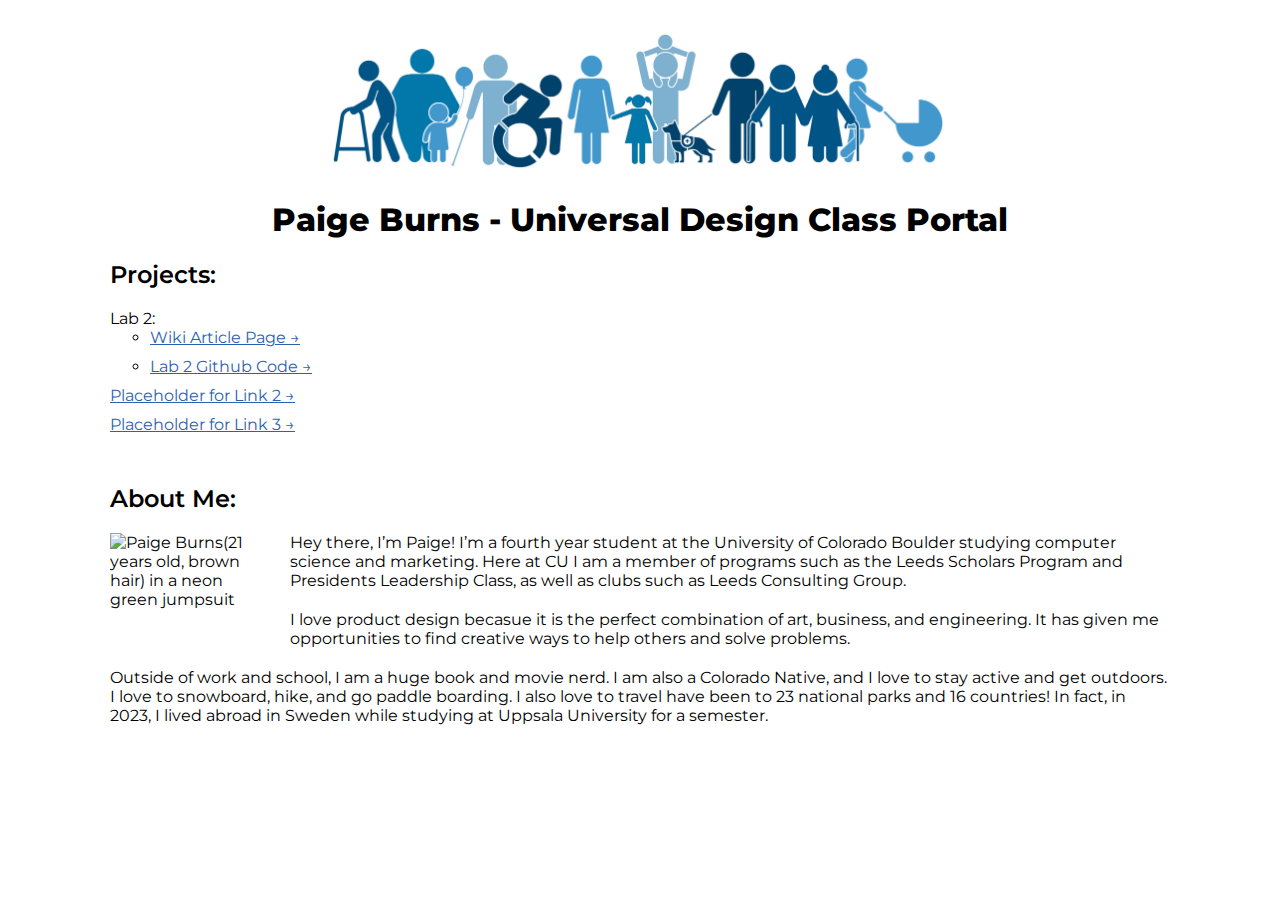
==== index.html @ fd1572c0 "adding in link to gihub" ====
<!doctype html>
<html lang="en">

<head>
  <meta charset="utf-8">
  <meta name="viewport" content="width=device-width, initial-scale=1, shrink-to-fit=no">
  <link href="./css/style.css" rel="stylesheet">

  <title>Paige Burns - CSCI 3150</title>
</head>

<body>
    <div class="container">
        <header>
            <img class="header-img" src="./photos/index/udheader.jpg" alt="silohettes of many humans with varying range of ability">
            <h1> Paige Burns - Universal Design Class Portal</h1>
        </header>

        <main>
            <section>
                <h2>Projects:</h2>
                <ul class="nobullets">
                    <li>Lab 2:
                        <ul>
                            <li> <a href="lab2.html">Wiki Article Page &#8594;</a> </li>
                            <li><a href="https://github.com/paige-burnss/csci3150/blob/main/lab2.html"> Lab 2 Github Code &#8594; </a></li>
                        </ul>
                    </li>
                    <li><a href="#">Placeholder for Link 2 &#8594;</a></li>
                    <li><a href="#">Placeholder for Link 3 &#8594;</a></li>
                </ul>
            </section>
        
            <section>
                <h2>About Me:</h2>
                <img class="picofme" src="./photos/index/picofme.JPG" alt="Paige Burns(21 years old, brown hair) in a neon green jumpsuit">
                <p class="intro">Hey there, I’m Paige! I’m a fourth year student at the University of Colorado Boulder studying computer
                    science and marketing. Here at CU I am a member of programs such as the Leeds Scholars 
                    Program and Presidents Leadership Class, as well as clubs such as Leeds Consulting Group.
                </p>
                <p class="intro"> I love product design becasue it is the perfect combination of art, business, 
                    and engineering. It has given me opportunities to find creative ways to help others 
                    and solve problems. 
                </p>
                <p class="intro"> Outside of work and school, I am a huge book and movie nerd. I am also a Colorado Native, 
                    and I love to stay active and get outdoors. I love to snowboard, hike, and go paddle
                    boarding. I also love to travel have been to 23 national parks and 16 countries! In fact, 
                    in 2023, I lived abroad in Sweden while studying at Uppsala University for a semester.
                </p>
            </section>
        </main>
    </div> <!-- end div container -->
</body>

</html>
---- css/style.css ----
@import url('https://fonts.googleapis.com/css2?family=Merriweather:wght@700&family=Montserrat:wght@300;400;500;600;700;800&family=Open+Sans&display=swap');

body {
    padding: 1% 5% 1% 5%;
    font-family: 'Montserrat', sans-serif;
}

.container{
    max-width: 1060px;
    margin: 0 auto;
}

h1 {
    text-align: center;
    font-weight: 800;
  }

h2{
    font-weight: 600;
  }

a{
    color:#2a62b0;
}

li{
    margin-bottom:10px;
}


/* Custom Class Style */
.header-img{
    width: 60%;
    border-radius: 15px;
    display: block;
    margin-left: auto;
    margin-right: auto;
}

.picofme{
    width: 13%;
    float: left;
    padding: 0% 4% 2% 0%;
}

.nobullets{
    list-style-type: none;
    padding: 0px 0px 0px 0px;
    margin-bottom: 50px;
}

.intro{
    margin-bottom: 20px;
}
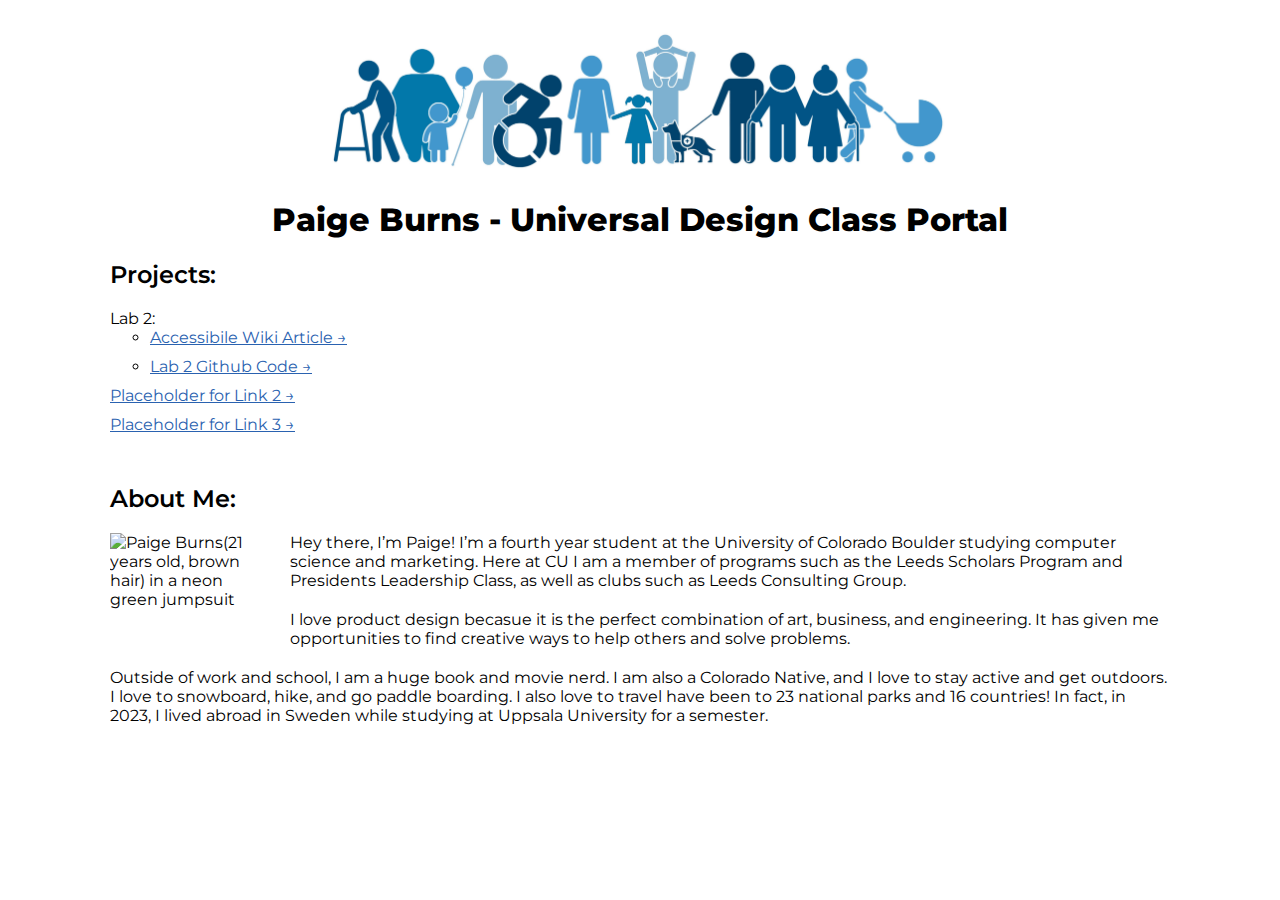
==== commit 0cd5294b: "changing wording" ====
--- a/index.html
+++ b/index.html
@@ -22,7 +22,7 @@
                 <ul class="nobullets">
                     <li>Lab 2:
                         <ul>
-                            <li> <a href="lab2.html">Wiki Article Page &#8594;</a> </li>
+                            <li> <a href="lab2.html">Accessibile Wiki Article &#8594;</a> </li>
                             <li><a href="https://github.com/paige-burnss/csci3150/blob/main/lab2.html"> Lab 2 Github Code &#8594; </a></li>
                         </ul>
                     </li>
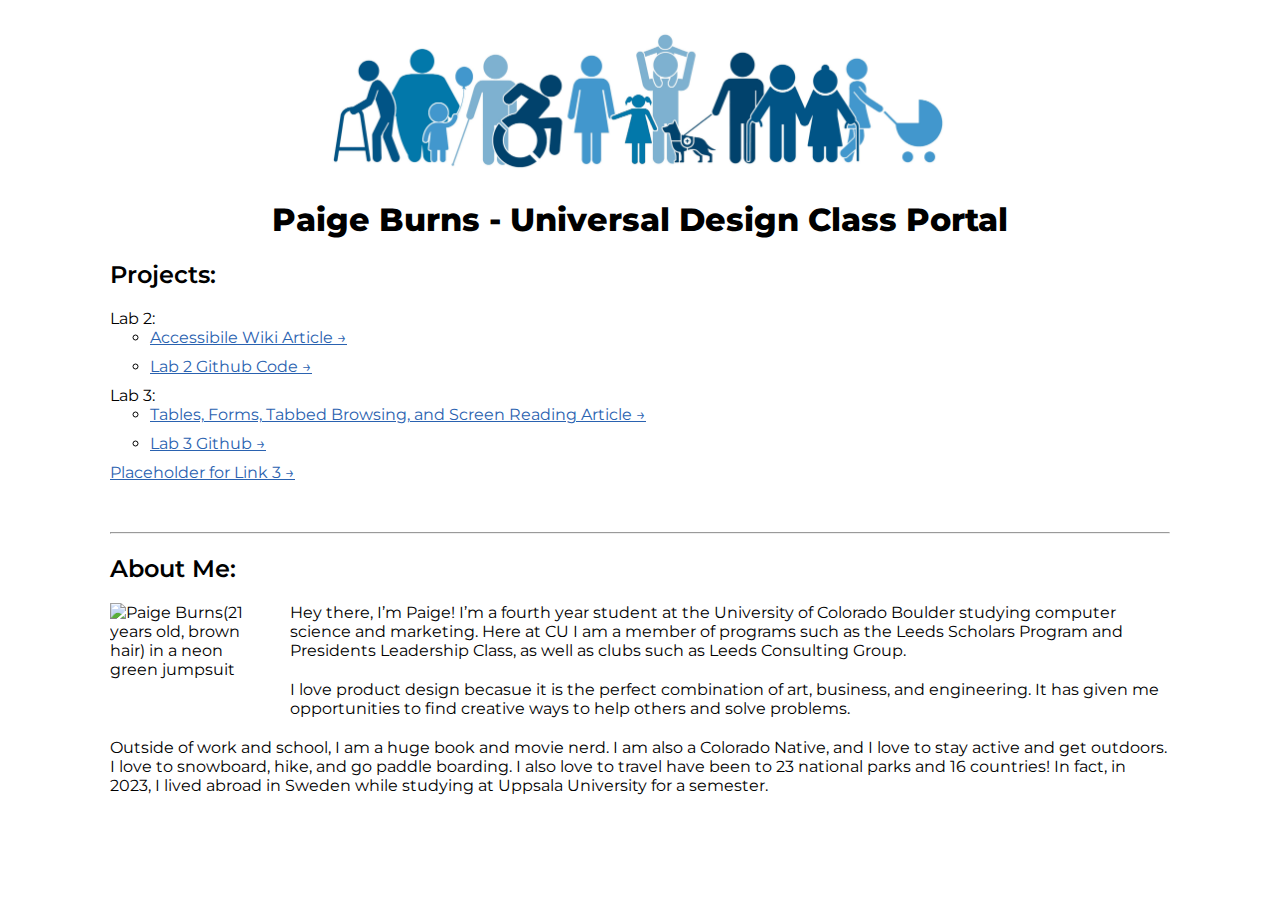
==== commit 9ac7f9a1: "lab 3" ====
--- a/index.html
+++ b/index.html
@@ -26,10 +26,17 @@
                             <li><a href="https://github.com/paige-burnss/csci3150/blob/main/lab2.html"> Lab 2 Github Code &#8594; </a></li>
                         </ul>
                     </li>
-                    <li><a href="#">Placeholder for Link 2 &#8594;</a></li>
+                    <li>Lab 3:
+                        <ul>
+                            <li><a href="lab3.html">Tables, Forms, Tabbed Browsing, and Screen Reading Article &#8594;</a></li>
+                            <li><a href="#">Lab 3 Github &#8594;</a></li>
+                        </ul>
+                    </li>
                     <li><a href="#">Placeholder for Link 3 &#8594;</a></li>
                 </ul>
             </section>
+
+            <hr>
         
             <section>
                 <h2>About Me:</h2>
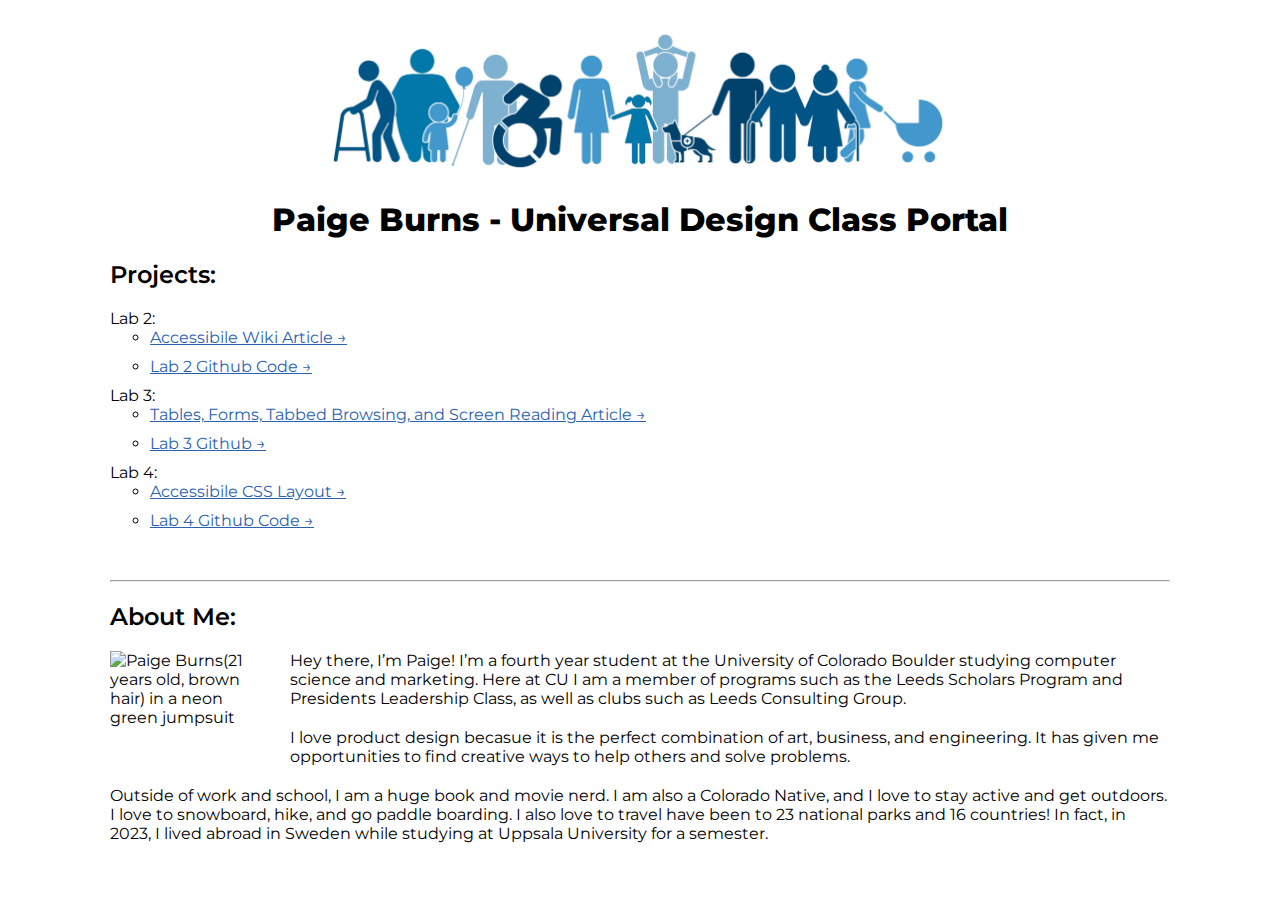
==== commit 192d4c1a: "new changes and adding link to index" ====
--- a/index.html
+++ b/index.html
@@ -29,10 +29,15 @@
                     <li>Lab 3:
                         <ul>
                             <li><a href="lab3.html">Tables, Forms, Tabbed Browsing, and Screen Reading Article &#8594;</a></li>
-                            <li><a href="#">Lab 3 Github &#8594;</a></li>
+                            <li><a href="https://github.com/paige-burnss/csci3150/blob/main/lab3.html">Lab 3 Github &#8594;</a></li>
                         </ul>
                     </li>
-                    <li><a href="#">Placeholder for Link 3 &#8594;</a></li>
+                    <li>Lab 4:
+                        <ul>
+                            <li> <a href="lab4.html">Accessibile CSS Layout &#8594;</a> </li>
+                            <li><a href="https://github.com/paige-burnss/csci3150/blob/main/lab4.html"> Lab 4 Github Code &#8594; </a></li>
+                        </ul>
+                    </li>
                 </ul>
             </section>
 
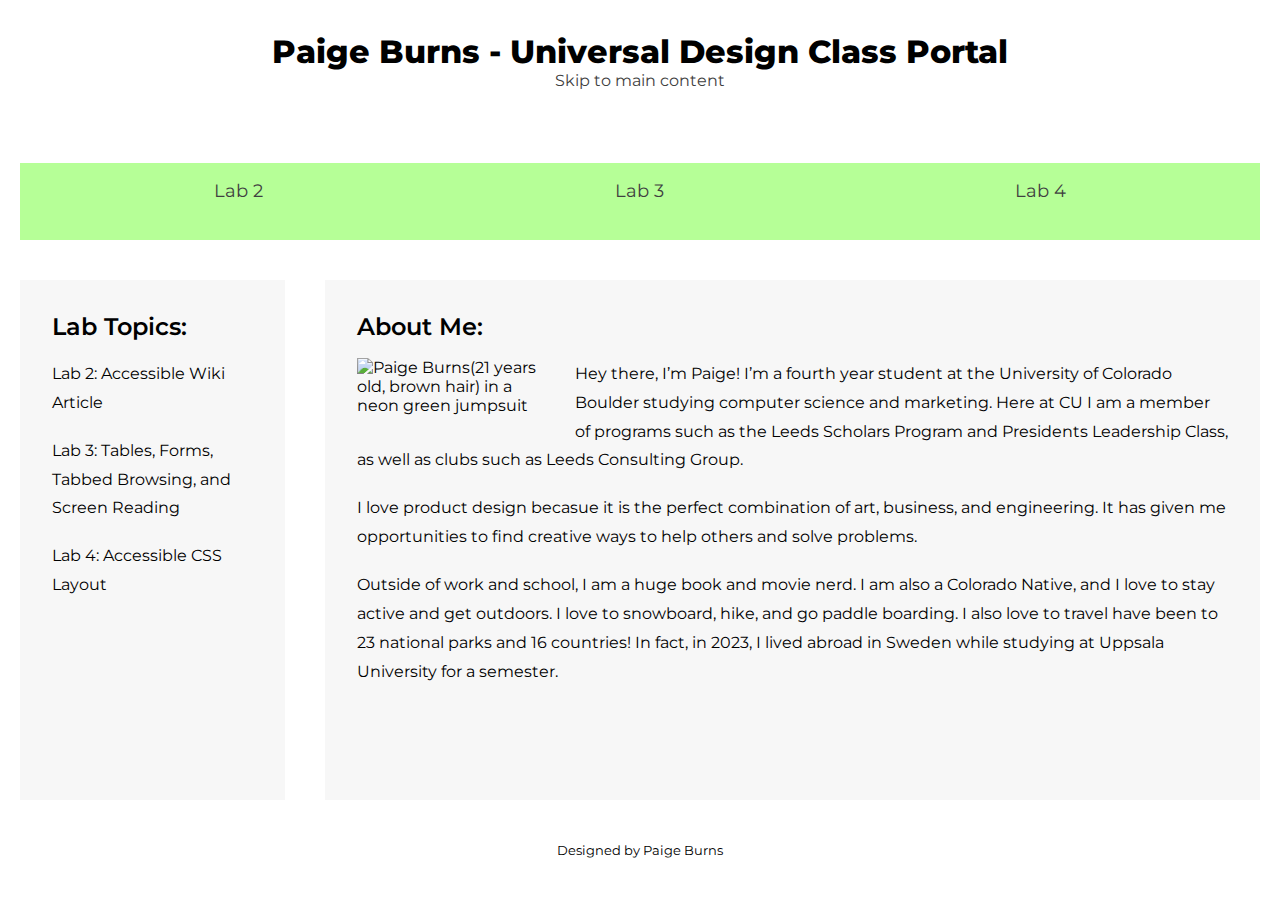
==== commit e0ffdb56: "making changes to my class portal" ====
--- a/index.html
+++ b/index.html
@@ -12,56 +12,40 @@
 <body>
     <div class="container">
         <header>
-            <img class="header-img" src="./photos/index/udheader.jpg" alt="silohettes of many humans with varying range of ability">
-            <h1> Paige Burns - Universal Design Class Portal</h1>
+            <h1>Paige Burns - Universal Design Class Portal</h1>
+            <a class="skip-link" href="#maincontent">Skip to main content</a>
         </header>
+
+        <nav>
+            <h2 class="sr-only">Lab Navigation</h2>
+            <ul>
+                <li><a href="lab2.html">Lab 2</a></li>
+                <li><a href="lab3.html">Lab 3</a></li>
+                <li><a href="lab4.html">Lab 4</a></li>
+            </ul>
+        </nav>
 
         <main>
             <section>
-                <h2>Projects:</h2>
-                <ul class="nobullets">
-                    <li>Lab 2:
-                        <ul>
-                            <li> <a href="lab2.html">Accessibile Wiki Article &#8594;</a> </li>
-                            <li><a href="https://github.com/paige-burnss/csci3150/blob/main/lab2.html"> Lab 2 Github Code &#8594; </a></li>
-                        </ul>
-                    </li>
-                    <li>Lab 3:
-                        <ul>
-                            <li><a href="lab3.html">Tables, Forms, Tabbed Browsing, and Screen Reading Article &#8594;</a></li>
-                            <li><a href="https://github.com/paige-burnss/csci3150/blob/main/lab3.html">Lab 3 Github &#8594;</a></li>
-                        </ul>
-                    </li>
-                    <li>Lab 4:
-                        <ul>
-                            <li> <a href="lab4.html">Accessibile CSS Layout &#8594;</a> </li>
-                            <li><a href="https://github.com/paige-burnss/csci3150/blob/main/lab4.html"> Lab 4 Github Code &#8594; </a></li>
-                        </ul>
-                    </li>
-                </ul>
-            </section>
-
-            <hr>
-        
-            <section>
-                <h2>About Me:</h2>
+                <h2 id="about">About Me:</h2>
                 <img class="picofme" src="./photos/index/picofme.JPG" alt="Paige Burns(21 years old, brown hair) in a neon green jumpsuit">
-                <p class="intro">Hey there, I’m Paige! I’m a fourth year student at the University of Colorado Boulder studying computer
-                    science and marketing. Here at CU I am a member of programs such as the Leeds Scholars 
-                    Program and Presidents Leadership Class, as well as clubs such as Leeds Consulting Group.
-                </p>
-                <p class="intro"> I love product design becasue it is the perfect combination of art, business, 
-                    and engineering. It has given me opportunities to find creative ways to help others 
-                    and solve problems. 
-                </p>
-                <p class="intro"> Outside of work and school, I am a huge book and movie nerd. I am also a Colorado Native, 
-                    and I love to stay active and get outdoors. I love to snowboard, hike, and go paddle
-                    boarding. I also love to travel have been to 23 national parks and 16 countries! In fact, 
-                    in 2023, I lived abroad in Sweden while studying at Uppsala University for a semester.
-                </p>
+                <p>Hey there, I’m Paige! I’m a fourth year student at the University of Colorado Boulder studying computer science and marketing. Here at CU I am a member of programs such as the Leeds Scholars Program and Presidents Leadership Class, as well as clubs such as Leeds Consulting Group.</p>
+                <p>I love product design becasue it is the perfect combination of art, business, and engineering. It has given me opportunities to find creative ways to help others and solve problems. </p>
+                <p>Outside of work and school, I am a huge book and movie nerd. I am also a Colorado Native, and I love to stay active and get outdoors. I love to snowboard, hike, and go paddle boarding. I also love to travel have been to 23 national parks and 16 countries! In fact, in 2023, I lived abroad in Sweden while studying at Uppsala University for a semester.</p>
             </section>
         </main>
-    </div> <!-- end div container -->
+
+        <aside id="side1">
+            <h2 id="labs">Lab Topics:</h2>
+            <p>Lab 2: Accessible Wiki Article</p>
+            <p>Lab 3: Tables, Forms, Tabbed Browsing, and Screen Reading</p>
+            <p>Lab 4: Accessible CSS Layout</p>
+        </aside>
+
+        <footer>
+            <small>Designed by Paige Burns</small>
+        </footer>
+    </div>
 </body>
 
 </html>--- a/css/style.css
+++ b/css/style.css
@@ -1,54 +1,176 @@
 @import url('https://fonts.googleapis.com/css2?family=Merriweather:wght@700&family=Montserrat:wght@300;400;500;600;700;800&family=Open+Sans&display=swap');
 
 body {
-    padding: 1% 5% 1% 5%;
     font-family: 'Montserrat', sans-serif;
+    font-size: 1em;
 }
 
-.container{
-    max-width: 1060px;
-    margin: 0 auto;
+header, footer {
+    text-align: center;
+}
+
+header, main, aside{
+    padding: 2em;
+}
+
+nav{
+    border: 20px white solid;
+    padding: 1em;
+    font-size: 1.1em;
+}
+
+main{
+    border: 20px white solid;
+}
+
+#side1{
+    border: 20px white solid;
+}
+
+footer{
+    padding: 1.25em;
 }
 
 h1 {
-    text-align: center;
     font-weight: 800;
-  }
+}
 
 h2{
     font-weight: 600;
-  }
+}
 
 a{
-    color:#2a62b0;
+    color:#404040;
+    text-decoration: none;
 }
 
-li{
-    margin-bottom:10px;
+a:hover{
+    color:lightslategray;
 }
 
-
-/* Custom Class Style */
-.header-img{
-    width: 60%;
-    border-radius: 15px;
-    display: block;
-    margin-left: auto;
-    margin-right: auto;
+p{
+    margin: 1.2em 0;
+    line-height: 1.8em;
 }
 
 .picofme{
-    width: 13%;
+    width: 25%;
     float: left;
-    padding: 0% 4% 2% 0%;
+    padding: 2% 4% 2% 0%;
 }
 
-.nobullets{
-    list-style-type: none;
-    padding: 0px 0px 0px 0px;
-    margin-bottom: 50px;
+hr{
+    margin-bottom:1.2em;
+    background-color:#404040;
+    height:3px;
 }
 
-.intro{
-    margin-bottom: 20px;
-}+#skip-link {
+    background: black;
+    color: #fff;
+    font-weight: 700;
+    padding: 4px;
+    position: absolute;
+    transform: translateY(-200%);
+}
+  
+#skip-link:focus {
+    transform: translateY(-100%);
+}
+  
+#skip-link {
+    transition: transform 0.3s;
+}
+
+*,
+*:before,
+*:after {
+    box-sizing: border-box;
+    padding: 0;
+    margin: 0;
+}
+
+.container {
+    max-width: 1300px;
+    margin: 0 auto;
+    background: rgb(175, 222, 176);
+    display: grid;
+    width: 100vw;
+    height: 100vh;
+    grid-template-columns:
+     1.25fr       3fr       1fr;
+    grid-template-areas:
+    "head1     head1     head1"
+    "nav1      nav1      nav1"
+    "side1     main1     main1"
+    "side1     main1     main1"
+    "side1     main1     main1"
+    "foot1     foot1     foot1";
+}
+
+header {grid-area: head1; background:white;}
+nav {grid-area: nav1; background:#B6FF97;}
+main {grid-area: main1; background: #f7f7f7; max-height: 100%;}
+#side1 {grid-area: side1; background: #F7f7f7;}
+footer {grid-area: foot1; background: white;}
+
+nav ul {
+    display: flex;
+    flex-flow: row nowrap;
+    justify-content: space-around;
+}
+    
+nav ul li {
+    list-style: none
+}
+    
+  
+@media screen and (min-width: 641px) and (max-width: 900px)  {
+    .container {
+        grid-template-columns:
+        1fr 1fr;
+        grid-template-areas:
+        "head1 head1"
+        "nav1  nav1"
+        "side1 side1"
+        "main1 main1"
+        "foot1 foot1";
+    }
+}
+    
+@media screen and (max-width: 640px)  {
+    .container {
+    grid-template-columns:
+       1fr;
+    grid-template-areas:
+      "head1"
+      "nav1"
+      "side1"
+      "main1"
+      "foot1";
+    }
+    
+    nav ul {
+      flex-flow: column nowrap;
+      text-align: center;
+    }
+  
+    nav ul li a {
+      display: block;
+      padding: 10px 5px;
+      margin: 5px;
+      background: white;
+    }
+}
+
+.sr-only {
+    border: 0;
+    clip: rect(0, 0, 0, 0);
+    height: 1px;
+    margin: -1px;
+    overflow: hidden;
+    padding: 0;
+    position: absolute;
+    white-space: nowrap;
+    width: 1px;
+  }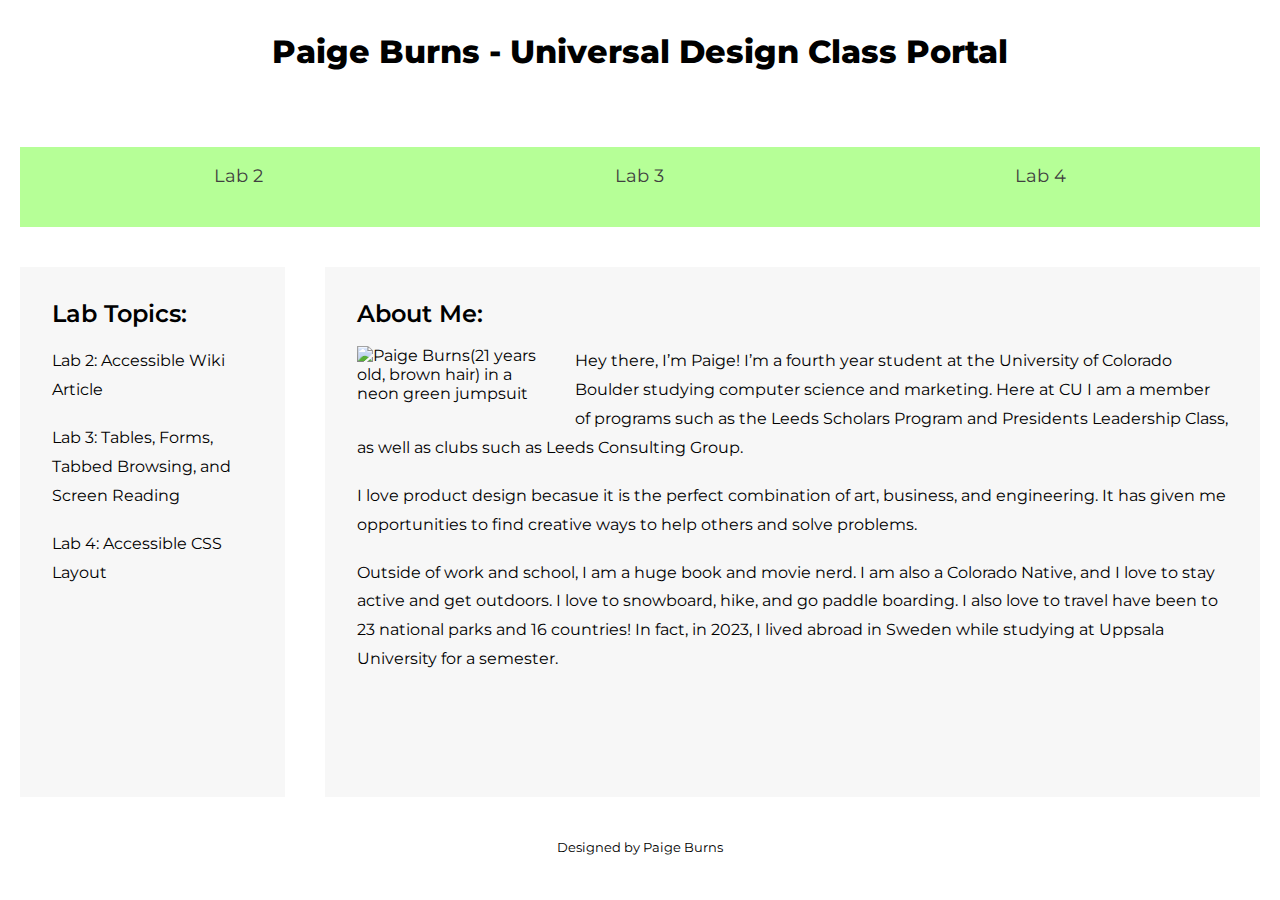
==== commit 51d3ba0e: "got skip navgit add ." ====
--- a/index.html
+++ b/index.html
@@ -10,10 +10,11 @@
 </head>
 
 <body>
+    <a class="skip-link" href="#maincontent">Skip to main content</a>
     <div class="container">
         <header>
             <h1>Paige Burns - Universal Design Class Portal</h1>
-            <a class="skip-link" href="#maincontent">Skip to main content</a>
+            
         </header>
 
         <nav>
@@ -25,7 +26,7 @@
             </ul>
         </nav>
 
-        <main>
+        <main id = "maincontent">
             <section>
                 <h2 id="about">About Me:</h2>
                 <img class="picofme" src="./photos/index/picofme.JPG" alt="Paige Burns(21 years old, brown hair) in a neon green jumpsuit">
--- a/css/style.css
+++ b/css/style.css
@@ -65,7 +65,7 @@
     height:3px;
 }
 
-#skip-link {
+.skip-link {
     background: black;
     color: #fff;
     font-weight: 700;
@@ -74,11 +74,11 @@
     transform: translateY(-200%);
 }
   
-#skip-link:focus {
-    transform: translateY(-100%);
+.skip-link:focus {
+    transform: translateY(0%);
 }
   
-#skip-link {
+.skip-link {
     transition: transform 0.3s;
 }
 
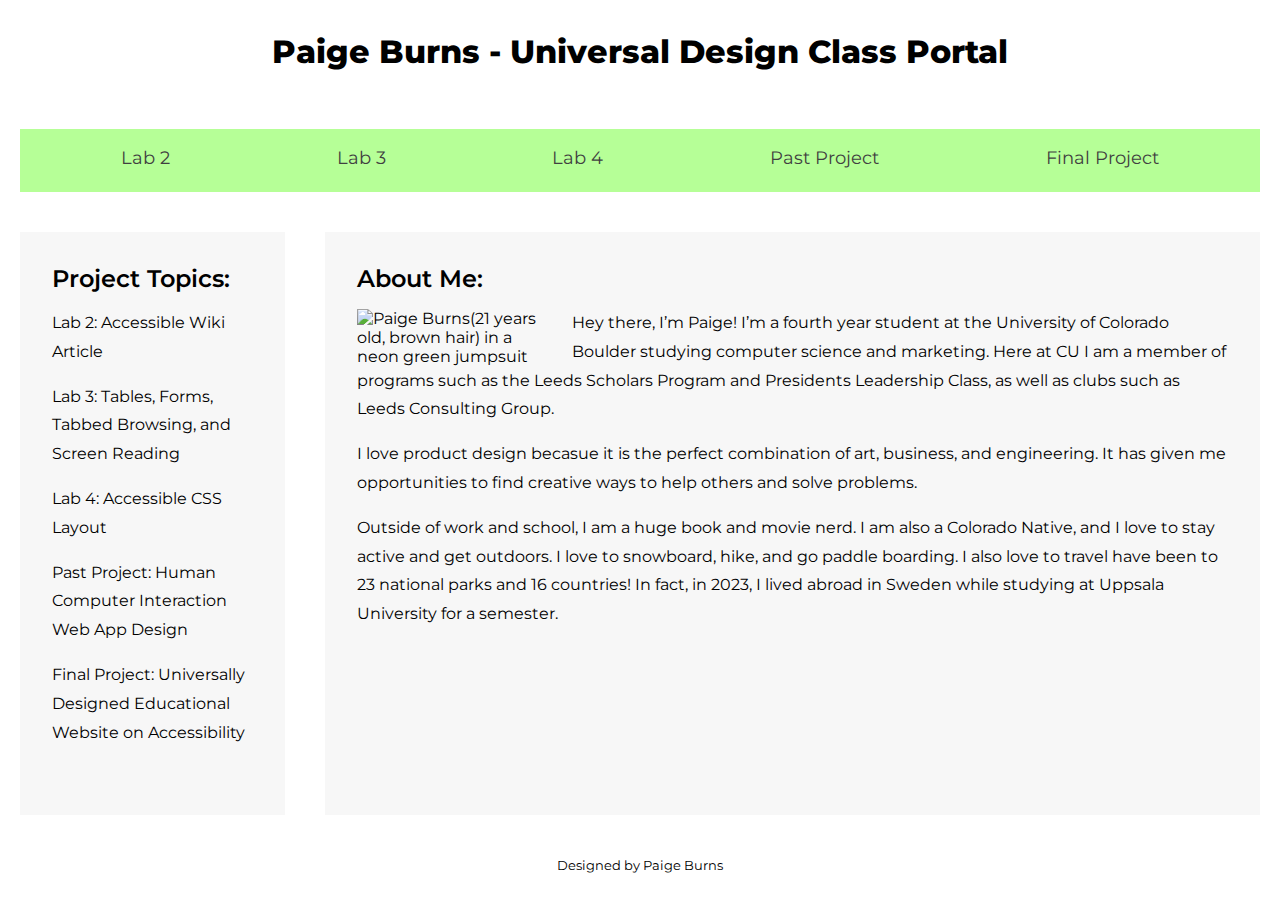
==== commit e0daf887: "checkpoint for UD final project" ====
--- a/index.html
+++ b/index.html
@@ -23,6 +23,8 @@
                 <li><a href="lab2.html">Lab 2</a></li>
                 <li><a href="lab3.html">Lab 3</a></li>
                 <li><a href="lab4.html">Lab 4</a></li>
+                <li><a href="past.html">Past Project</a></li>
+                <li><a href="./final project/what.html">Final Project</a></li>
             </ul>
         </nav>
 
@@ -37,10 +39,12 @@
         </main>
 
         <aside id="side1">
-            <h2 id="labs">Lab Topics:</h2>
+            <h2 id="labs">Project Topics:</h2>
             <p>Lab 2: Accessible Wiki Article</p>
             <p>Lab 3: Tables, Forms, Tabbed Browsing, and Screen Reading</p>
             <p>Lab 4: Accessible CSS Layout</p>
+            <p>Past Project: Human Computer Interaction Web App Design</p>
+            <p>Final Project: Universally Designed Educational Website on Accessibility</p>
         </aside>
 
         <footer>
--- a/css/style.css
+++ b/css/style.css
@@ -49,14 +49,14 @@
 }
 
 p{
-    margin: 1.2em 0;
+    margin: 1em 0;
     line-height: 1.8em;
 }
 
 .picofme{
-    width: 25%;
+    width: 215px;
     float: left;
-    padding: 2% 4% 2% 0%;
+    padding: 1em 1em 0em 0em;
 }
 
 hr{
